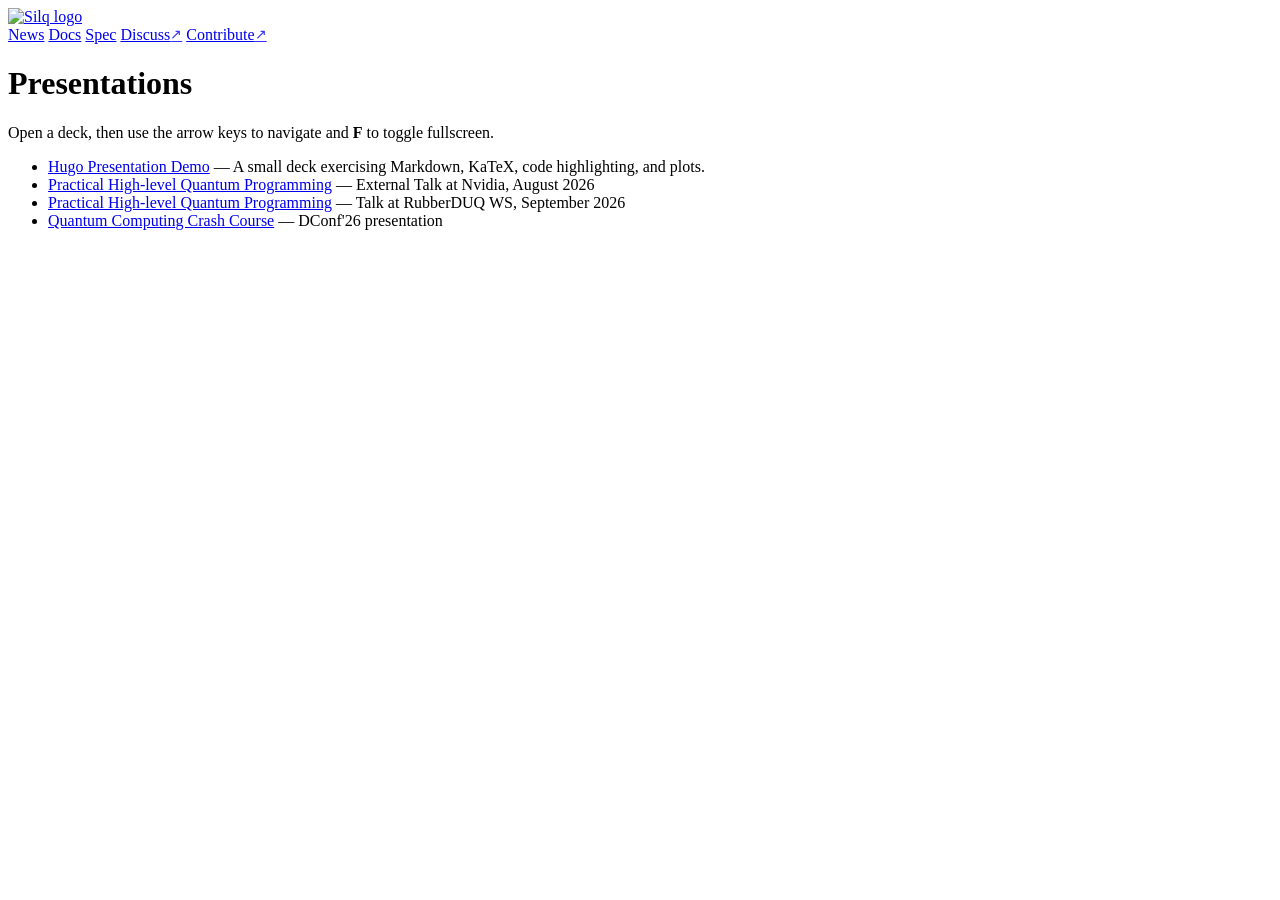
==== presentations/index.html @ ba5b6a03 "Publish presentation" ====
<!doctype html><html lang=en><head><meta charset=utf-8><meta name=viewport content="width=device-width,initial-scale=1"><title>Presentations &#183; Silq</title><link rel=preload as=style href=/rubberduq26/css/site.min.2aac7fa267a0adcd1156ec04489a6355d21091430836fb268ceb204159dc2313.css integrity="sha256-Kqx/omegrc0RVuwESJpjVdIQkUMINvsmjOsgQVncIxM="><link rel=stylesheet href=/rubberduq26/css/site.min.2aac7fa267a0adcd1156ec04489a6355d21091430836fb268ceb204159dc2313.css integrity="sha256-Kqx/omegrc0RVuwESJpjVdIQkUMINvsmjOsgQVncIxM="><link rel=stylesheet href=/rubberduq26/vendor/katex/0.16.10/katex.min.css><link rel=preload as=font href=/rubberduq26/vendor/katex/0.16.10/fonts/KaTeX_AMS-Regular.woff type=font/woff crossorigin><link rel=preload as=font href=/rubberduq26/vendor/katex/0.16.10/fonts/KaTeX_AMS-Regular.woff2 type=font/woff2 crossorigin><link rel=preload as=font href=/rubberduq26/vendor/katex/0.16.10/fonts/KaTeX_Caligraphic-Bold.woff type=font/woff crossorigin><link rel=preload as=font href=/rubberduq26/vendor/katex/0.16.10/fonts/KaTeX_Caligraphic-Bold.woff2 type=font/woff2 crossorigin><link rel=preload as=font href=/rubberduq26/vendor/katex/0.16.10/fonts/KaTeX_Caligraphic-Regular.woff type=font/woff crossorigin><link rel=preload as=font href=/rubberduq26/vendor/katex/0.16.10/fonts/KaTeX_Caligraphic-Regular.woff2 type=font/woff2 crossorigin><link rel=preload as=font href=/rubberduq26/vendor/katex/0.16.10/fonts/KaTeX_Fraktur-Bold.woff type=font/woff crossorigin><link rel=preload as=font href=/rubberduq26/vendor/katex/0.16.10/fonts/KaTeX_Fraktur-Bold.woff2 type=font/woff2 crossorigin><link rel=preload as=font href=/rubberduq26/vendor/katex/0.16.10/fonts/KaTeX_Fraktur-Regular.woff type=font/woff crossorigin><link rel=preload as=font href=/rubberduq26/vendor/katex/0.16.10/fonts/KaTeX_Fraktur-Regular.woff2 type=font/woff2 crossorigin><link rel=preload as=font href=/rubberduq26/vendor/katex/0.16.10/fonts/KaTeX_Main-Bold.woff type=font/woff crossorigin><link rel=preload as=font href=/rubberduq26/vendor/katex/0.16.10/fonts/KaTeX_Main-Bold.woff2 type=font/woff2 crossorigin><link rel=preload as=font href=/rubberduq26/vendor/katex/0.16.10/fonts/KaTeX_Main-BoldItalic.woff type=font/woff crossorigin><link rel=preload as=font href=/rubberduq26/vendor/katex/0.16.10/fonts/KaTeX_Main-BoldItalic.woff2 type=font/woff2 crossorigin><link rel=preload as=font href=/rubberduq26/vendor/katex/0.16.10/fonts/KaTeX_Main-Italic.woff type=font/woff crossorigin><link rel=preload as=font href=/rubberduq26/vendor/katex/0.16.10/fonts/KaTeX_Main-Italic.woff2 type=font/woff2 crossorigin><link rel=preload as=font href=/rubberduq26/vendor/katex/0.16.10/fonts/KaTeX_Main-Regular.woff type=font/woff crossorigin><link rel=preload as=font href=/rubberduq26/vendor/katex/0.16.10/fonts/KaTeX_Main-Regular.woff2 type=font/woff2 crossorigin><link rel=preload as=font href=/rubberduq26/vendor/katex/0.16.10/fonts/KaTeX_Math-BoldItalic.woff type=font/woff crossorigin><link rel=preload as=font href=/rubberduq26/vendor/katex/0.16.10/fonts/KaTeX_Math-BoldItalic.woff2 type=font/woff2 crossorigin><link rel=preload as=font href=/rubberduq26/vendor/katex/0.16.10/fonts/KaTeX_Math-Italic.woff type=font/woff crossorigin><link rel=preload as=font href=/rubberduq26/vendor/katex/0.16.10/fonts/KaTeX_Math-Italic.woff2 type=font/woff2 crossorigin><link rel=preload as=font href=/rubberduq26/vendor/katex/0.16.10/fonts/KaTeX_SansSerif-Bold.woff type=font/woff crossorigin><link rel=preload as=font href=/rubberduq26/vendor/katex/0.16.10/fonts/KaTeX_SansSerif-Bold.woff2 type=font/woff2 crossorigin><link rel=preload as=font href=/rubberduq26/vendor/katex/0.16.10/fonts/KaTeX_SansSerif-Italic.woff type=font/woff crossorigin><link rel=preload as=font href=/rubberduq26/vendor/katex/0.16.10/fonts/KaTeX_SansSerif-Italic.woff2 type=font/woff2 crossorigin><link rel=preload as=font href=/rubberduq26/vendor/katex/0.16.10/fonts/KaTeX_SansSerif-Regular.woff type=font/woff crossorigin><link rel=preload as=font href=/rubberduq26/vendor/katex/0.16.10/fonts/KaTeX_SansSerif-Regular.woff2 type=font/woff2 crossorigin><link rel=preload as=font href=/rubberduq26/vendor/katex/0.16.10/fonts/KaTeX_Script-Regular.woff type=font/woff crossorigin><link rel=preload as=font href=/rubberduq26/vendor/katex/0.16.10/fonts/KaTeX_Script-Regular.woff2 type=font/woff2 crossorigin><link rel=preload as=font href=/rubberduq26/vendor/katex/0.16.10/fonts/KaTeX_Size1-Regular.woff type=font/woff crossorigin><link rel=preload as=font href=/rubberduq26/vendor/katex/0.16.10/fonts/KaTeX_Size1-Regular.woff2 type=font/woff2 crossorigin><link rel=preload as=font href=/rubberduq26/vendor/katex/0.16.10/fonts/KaTeX_Size2-Regular.woff type=font/woff crossorigin><link rel=preload as=font href=/rubberduq26/vendor/katex/0.16.10/fonts/KaTeX_Size2-Regular.woff2 type=font/woff2 crossorigin><link rel=preload as=font href=/rubberduq26/vendor/katex/0.16.10/fonts/KaTeX_Size3-Regular.woff type=font/woff crossorigin><link rel=preload as=font href=/rubberduq26/vendor/katex/0.16.10/fonts/KaTeX_Size3-Regular.woff2 type=font/woff2 crossorigin><link rel=preload as=font href=/rubberduq26/vendor/katex/0.16.10/fonts/KaTeX_Size4-Regular.woff type=font/woff crossorigin><link rel=preload as=font href=/rubberduq26/vendor/katex/0.16.10/fonts/KaTeX_Size4-Regular.woff2 type=font/woff2 crossorigin><link rel=preload as=font href=/rubberduq26/vendor/katex/0.16.10/fonts/KaTeX_Typewriter-Regular.woff type=font/woff crossorigin><link rel=preload as=font href=/rubberduq26/vendor/katex/0.16.10/fonts/KaTeX_Typewriter-Regular.woff2 type=font/woff2 crossorigin><link rel=icon href=/images/favicon.ico><link rel=alternate type=application/rss+xml title=RSS href=/rubberduq26/presentations/index.xml><meta name=color-scheme content="dark light"><style>a[href^=http]:not([href*="//tgehr.github.io"]):not(.no-ext)::after{content:"↗";margin-left:0;font-size:.9em;opacity:.8;vertical-align:text-top}</style></head><body><header class=site-header><div class=wrap><a class=brand href=/><img src=/images/logo.svg alt="Silq logo" width=220></a><nav class=nav><a href=/blog/>News</a>
<a href=/docs/>Docs</a>
<a href=/spec/>Spec</a>
<a href=https://zulip.silq-lang.org>Discuss</a>
<a href=https://github.com/silq-lang>Contribute</a></nav></div></header><div class=site-body><main><header class=page-header><div><h1>Presentations</h1><p>Open a deck, then use the arrow keys to navigate and <strong>F</strong> to toggle fullscreen.</p></div></header><ul class=link-list><li><a href=/rubberduq26/presentations/demo/>Hugo Presentation Demo</a> &mdash; A small deck exercising Markdown, KaTeX, code highlighting, and plots.</li><li><a href=/rubberduq26/presentations/nvidia26/>Practical High-level Quantum Programming</a> &mdash; External Talk at Nvidia, August 2026</li><li><a href=/rubberduq26/presentations/rubberduq26/>Practical High-level Quantum Programming</a> &mdash; Talk at RubberDUQ WS, September 2026</li><li><a href=/rubberduq26/presentations/dconf26/>Quantum Computing Crash Course</a> &mdash; DConf'26 presentation</li></ul></main></div><footer class=site-footer><div class=wrap><div class=footer-links></div></div></footer></body></html>
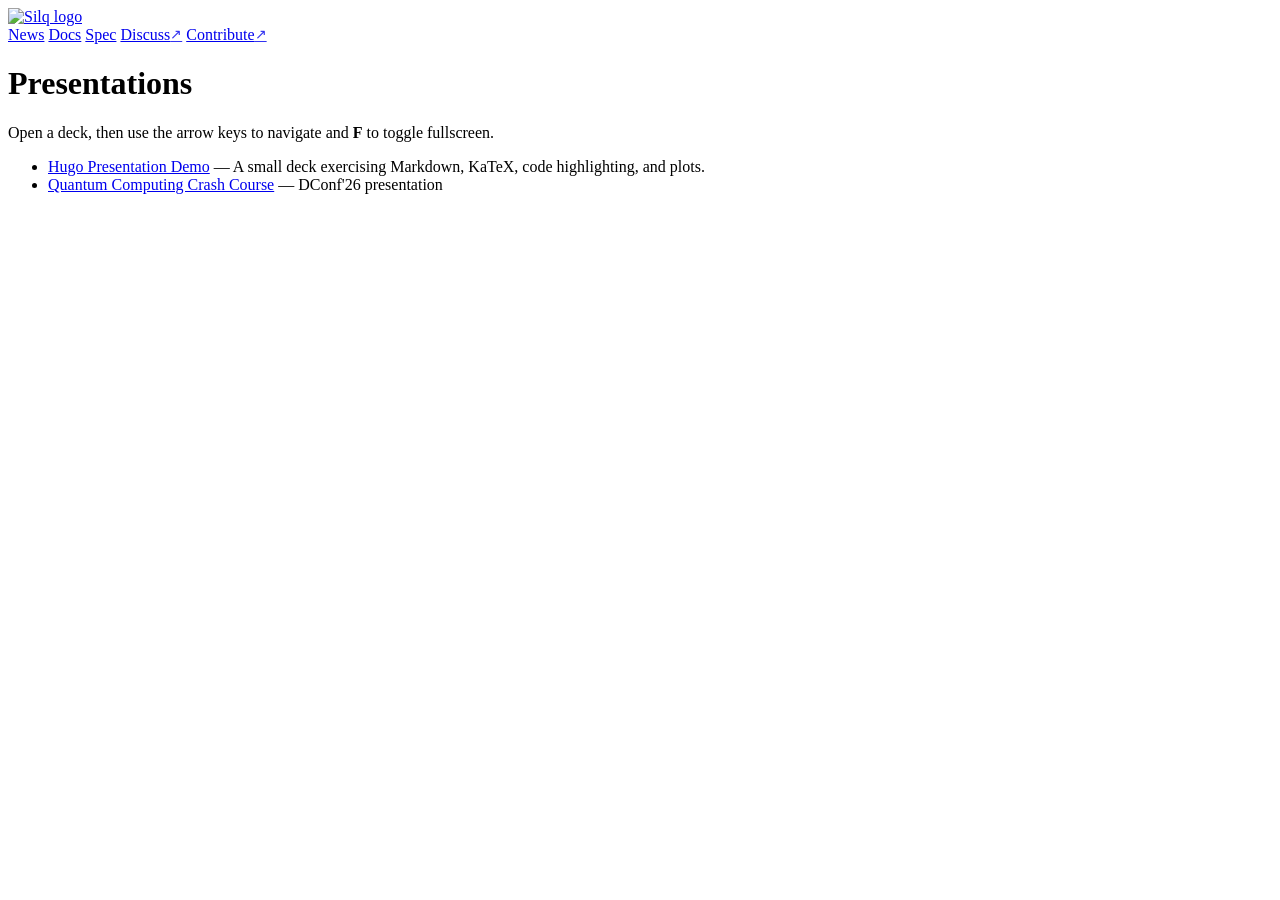
==== commit 49e690c7: "Publish presentation" ====
--- a/presentations/index.html
+++ b/presentations/index.html
@@ -2,4 +2,4 @@
 <a href=/docs/>Docs</a>
 <a href=/spec/>Spec</a>
 <a href=https://zulip.silq-lang.org>Discuss</a>
-<a href=https://github.com/silq-lang>Contribute</a></nav></div></header><div class=site-body><main><header class=page-header><div><h1>Presentations</h1><p>Open a deck, then use the arrow keys to navigate and <strong>F</strong> to toggle fullscreen.</p></div></header><ul class=link-list><li><a href=/rubberduq26/presentations/demo/>Hugo Presentation Demo</a> &mdash; A small deck exercising Markdown, KaTeX, code highlighting, and plots.</li><li><a href=/rubberduq26/presentations/nvidia26/>Practical High-level Quantum Programming</a> &mdash; External Talk at Nvidia, August 2026</li><li><a href=/rubberduq26/presentations/rubberduq26/>Practical High-level Quantum Programming</a> &mdash; Talk at RubberDUQ WS, September 2026</li><li><a href=/rubberduq26/presentations/dconf26/>Quantum Computing Crash Course</a> &mdash; DConf'26 presentation</li></ul></main></div><footer class=site-footer><div class=wrap><div class=footer-links></div></div></footer></body></html>+<a href=https://github.com/silq-lang>Contribute</a></nav></div></header><div class=site-body><main><header class=page-header><div><h1>Presentations</h1><p>Open a deck, then use the arrow keys to navigate and <strong>F</strong> to toggle fullscreen.</p></div></header><ul class=link-list><li><a href=/rubberduq26/presentations/demo/>Hugo Presentation Demo</a> &mdash; A small deck exercising Markdown, KaTeX, code highlighting, and plots.</li><li><a href=/rubberduq26/presentations/dconf26/>Quantum Computing Crash Course</a> &mdash; DConf'26 presentation</li></ul></main></div><footer class=site-footer><div class=wrap><div class=footer-links></div></div></footer></body></html>
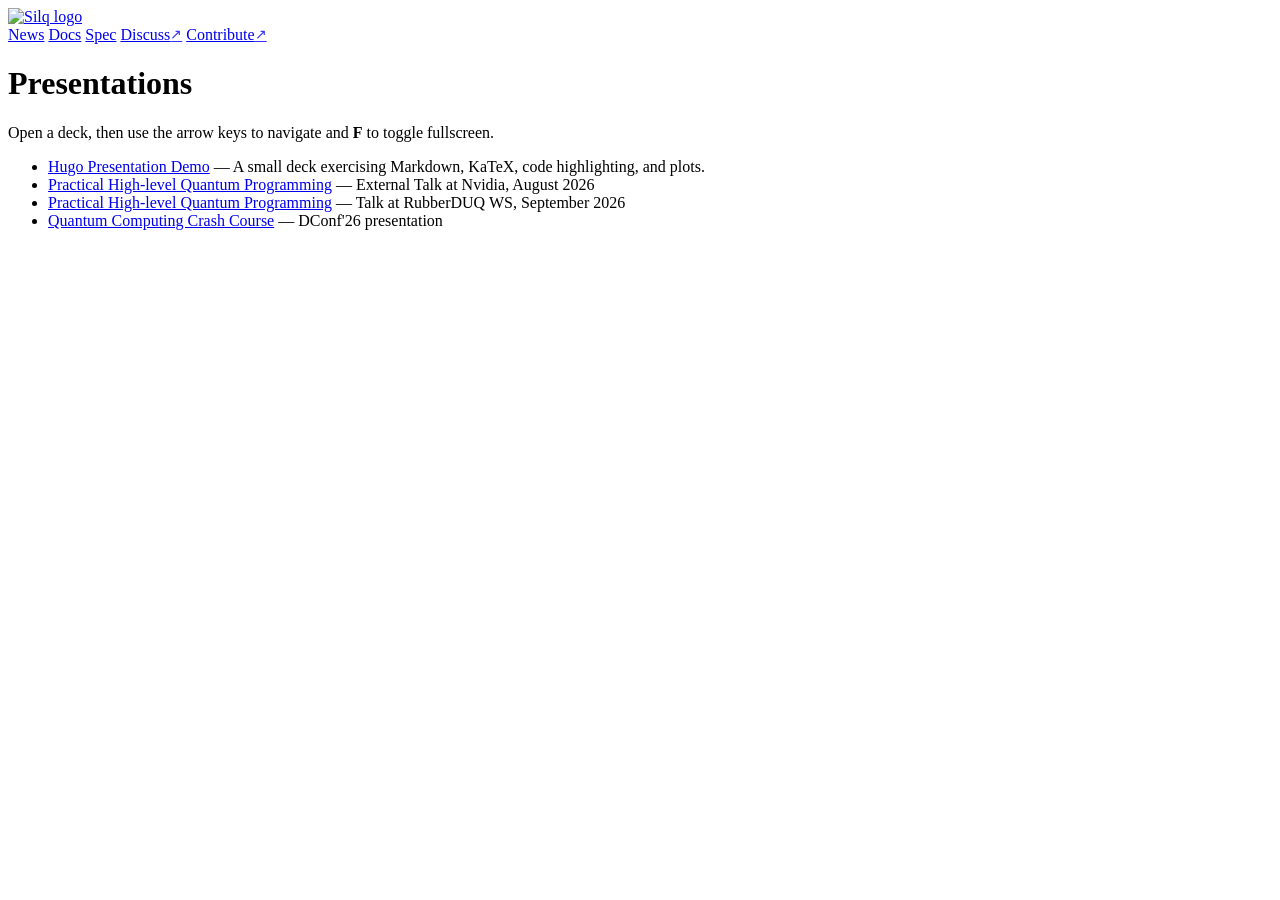
==== commit b3c54c34: "Publish presentation" ====
--- a/presentations/index.html
+++ b/presentations/index.html
@@ -2,4 +2,4 @@
 <a href=/docs/>Docs</a>
 <a href=/spec/>Spec</a>
 <a href=https://zulip.silq-lang.org>Discuss</a>
-<a href=https://github.com/silq-lang>Contribute</a></nav></div></header><div class=site-body><main><header class=page-header><div><h1>Presentations</h1><p>Open a deck, then use the arrow keys to navigate and <strong>F</strong> to toggle fullscreen.</p></div></header><ul class=link-list><li><a href=/rubberduq26/presentations/demo/>Hugo Presentation Demo</a> &mdash; A small deck exercising Markdown, KaTeX, code highlighting, and plots.</li><li><a href=/rubberduq26/presentations/dconf26/>Quantum Computing Crash Course</a> &mdash; DConf'26 presentation</li></ul></main></div><footer class=site-footer><div class=wrap><div class=footer-links></div></div></footer></body></html>+<a href=https://github.com/silq-lang>Contribute</a></nav></div></header><div class=site-body><main><header class=page-header><div><h1>Presentations</h1><p>Open a deck, then use the arrow keys to navigate and <strong>F</strong> to toggle fullscreen.</p></div></header><ul class=link-list><li><a href=/rubberduq26/presentations/demo/>Hugo Presentation Demo</a> &mdash; A small deck exercising Markdown, KaTeX, code highlighting, and plots.</li><li><a href=/rubberduq26/presentations/nvidia26/>Practical High-level Quantum Programming</a> &mdash; External Talk at Nvidia, August 2026</li><li><a href=/rubberduq26/presentations/rubberduq26/>Practical High-level Quantum Programming</a> &mdash; Talk at RubberDUQ WS, September 2026</li><li><a href=/rubberduq26/presentations/dconf26/>Quantum Computing Crash Course</a> &mdash; DConf'26 presentation</li></ul></main></div><footer class=site-footer><div class=wrap><div class=footer-links></div></div></footer></body></html>
